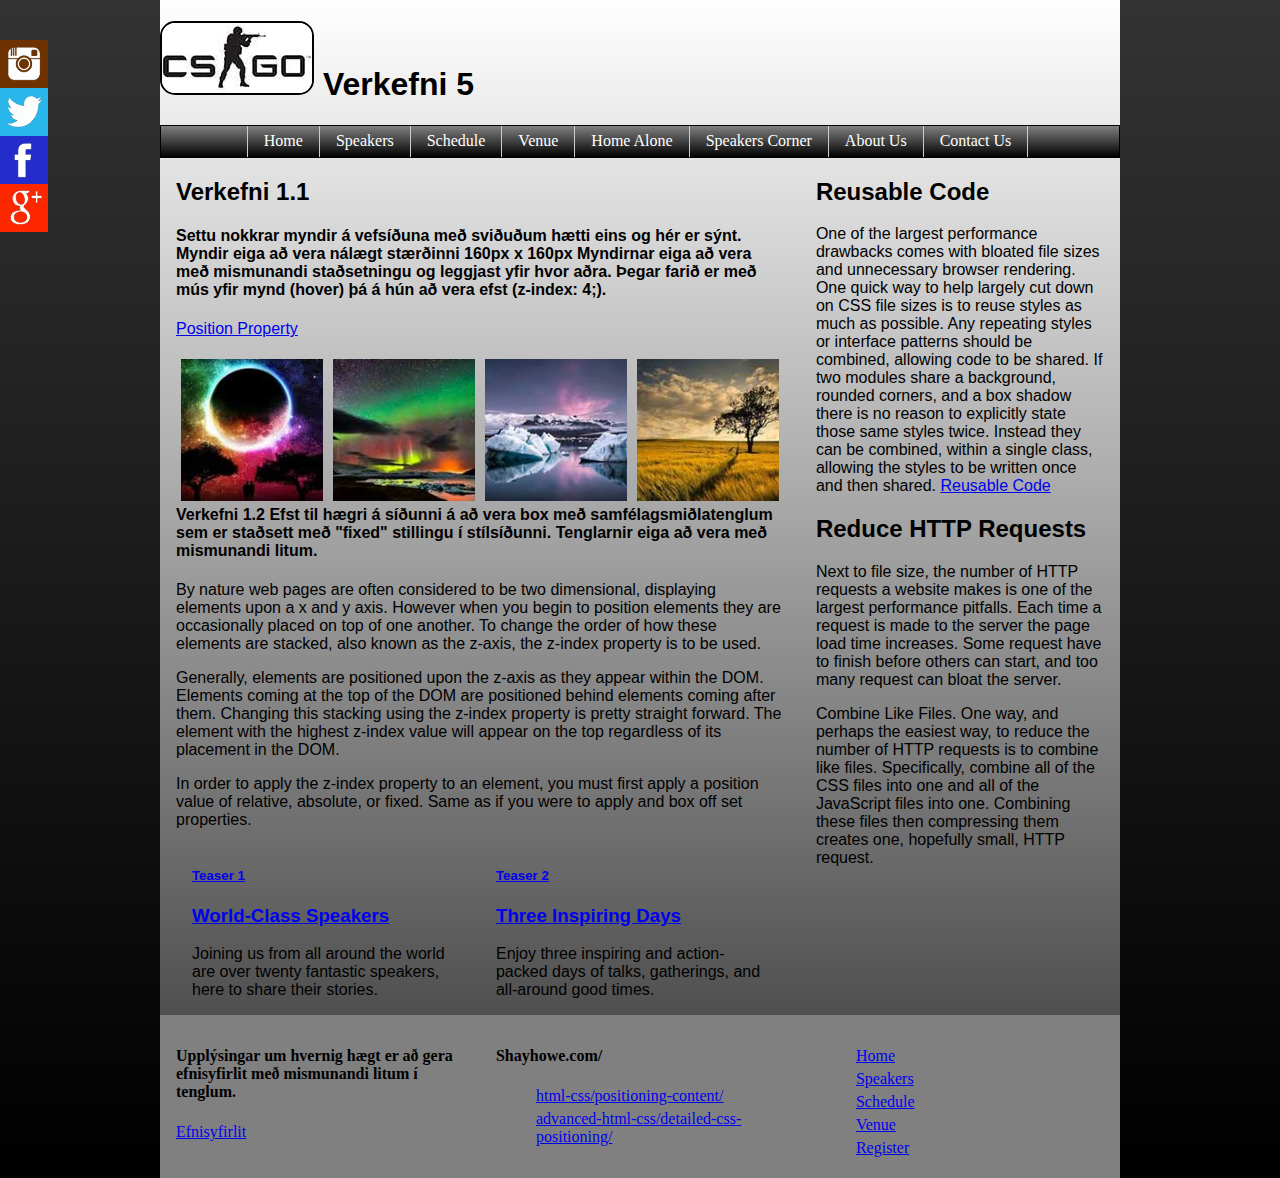
==== Verkefni-5/index.html @ 87a4f745 "Add files via upload" ====
<!DOCTYPE html>
<html lang="is">
    <head>
        <meta name="viewport" content="width=device-width, initial-scale=1">
        <meta charset="utf-8">
        <title>Verkefni 5</title>
        <link rel="stylesheet" href="normalize.css">
        <link rel="stylesheet" href="style.css">
    </head>
    <body>
        <div class="container">
            <header class="group">
                <h1 class="col-1"><img src="images/csgo-logo.jpg" class="logo"> Verkefni 5</h1>
            </header>
                <nav class="col-1"> 
                    <ul class="topmenu font">
                        <li><a href="index.html">Home</a></li>
                        <li><a href="speakers.html">Speakers</a></li>
                        <li><a href="schedule.html">Schedule</a></li>
                        <li><a href="venue.html">Venue</a></li>
                        <li><a href="homealone.html">Home Alone</a></li>
                        <li><a href="speakersC.html">Speakers Corner</a></li>
                        <li><a href="About.html">About Us</a></li>
                        <li><a href="contact.html">Contact Us</a></li>
                    </ul>
                </nav>
                <div class="topmenu_rb">
                    <input type="checkbox" id="toggle">
                    <label for="toggle">&#9776;</label>
                    <nav class="">
                      <ul>
                        <li><a href="index.html">Home</a></li>
                        <li><a href="speakers.html">Speakers</a></li>
                        <li><a href="schedule.html">Schedule</a></li>
                        <li><a href="venue.html">Venue</a></li>
                        <li><a href="homealone.html">Home Alone</a></li>
                        <li><a href="speakersC.html">Speakers Corner</a></li>
                        <li><a href="About.html">About Us</a></li>
                        <li><a href="contact.html">Contact Us</a></li>
                      </ul>
                    </nav>
                </div>
                
            <section class="group item">
                <article class="col-2-3"> 
                    <h2>Verkefni 1.1</h2>
                    <h4>Settu nokkrar myndir á vefsíðuna með sviðuðum hætti eins og hér er sýnt. Myndir eiga að vera nálægt stærðinni 160px x 160px Myndirnar eiga að vera með mismunandi staðsetningu og leggjast yfir hvor aðra. Þegar farið er með mús yfir mynd (hover) þá á hún að vera efst (z-index: 4;).</h4>
                    <p><a href="http://learn.shayhowe.com/advanced-html-css/detailed-css-positioning/#position-property">Position Property</a></p>
                    <div class="box-set">
                        <!-- Hér koma myndir -->
                        <img src="images/img.jpg" class="img-1">
                        <img src="images/img1.jpg" class="img-2">
                        <br>
                        <img src="images/img2.jpg" class="img-3">
                        <img src="images/img3.jpg" class="img-4">
                    </div>
                    <h4>Verkefni 1.2 Efst til hægri á síðunni á að vera box með samfélagsmiðlatenglum sem er staðsett með "fixed" stillingu í stílsíðunni. Tenglarnir eiga að vera með mismunandi litum.</h4>
                    <p>By nature web pages are often considered to be two dimensional, displaying elements upon a x and y axis. However when you begin to position elements they are occasionally placed on top of one another. To change the order of how these elements are stacked, also known as the z-axis, the z-index property is to be used.
                    </p><p>
                    Generally, elements are positioned upon the z-axis as they appear within the DOM. Elements coming at the top of the DOM are positioned behind elements coming after them. Changing this stacking using the z-index property is pretty straight forward. The element with the highest z-index value will appear on the top regardless of its placement in the DOM.
                    </p><p>
                    In order to apply the z-index property to an element, you must first apply a position value of relative, absolute, or fixed. Same as if you were to apply and box off set properties.
                    </p>
                    <section class="group">   <!-- Section Teasers start --> 
                        <div class="col-1-2">
                            <a href="speakers.html">
                            <h5>Teaser 1</h5>
                            <h3>World-Class Speakers</h3>
                            </a>
                            <p>Joining us from all around the world are over twenty fantastic speakers, here to share their stories.</p>
                        </div>
                        <div class="col-1-2">
                            <a href="schedule.html">
                            <h5>Teaser 2</h5>
                            <h3>Three Inspiring Days</h3>
                            </a>
                            <p>Enjoy three inspiring and action-packed days of talks, gatherings, and all-around good times.</p>
                        </div>
                    </section><!-- Section Teasers end -->
                </article>
                <aside class="col-1-3">
                    <h2>Reusable Code</h2>
                    <p>One of the largest performance drawbacks comes with bloated file sizes and unnecessary browser rendering. One quick way to help largely cut down on CSS file sizes is to reuse styles as much as possible. Any repeating styles or interface patterns should be combined, allowing code to be shared. If two modules share a background, rounded corners, and a box shadow there is no reason to explicitly state those same styles twice. Instead they can be combined, within a single class, allowing the styles to be written once and then shared. <a href="http://learn.shayhowe.com/advanced-html-css/performance-organization/#reusable-code">Reusable Code</a></p>
                    <h2>Reduce HTTP Requests</h2>
                    <p>Next to file size, the number of HTTP requests a website makes is one of the largest performance pitfalls. Each time a request is made to the server the page load time increases. Some request have to finish before others can start, and too many request can bloat the server.
                    </p><p>
                    Combine Like Files. One way, and perhaps the easiest way, to reduce the number of HTTP requests is to combine like files. Specifically, combine all of the CSS files into one and all of the JavaScript files into one. Combining these files then compressing them creates one, hopefully small, HTTP request.
                    </p>
                </aside>
            </section>

            <footer class="group font">
                <div class="col-1-3">
                    <h4>Upplýsingar um hvernig hægt er að gera efnisyfirlit með mismunandi litum í tenglum.</h4>
                    <a href="http://tympanus.net/codrops/2013/05/08/responsive-retina-ready-menu/">Efnisyfirlit</a>
                </div>
                <div class="col-1-3">
                    <h4>Shayhowe.com/</h4>
                    <ul> 
                        <li><a href="http://learn.shayhowe.com/html-css/positioning-content/">html-css/positioning-content/</a> </li>
                        <li><a href="http://learn.shayhowe.com/advanced-html-css/detailed-css-positioning/">advanced-html-css/detailed-css-positioning/</a> 
                        </li>
                    </ul>
                </div>
                <div class="col-1-3"> 
                    <ul>
                        <li><a href="index.html">Home</a></li>
                        <li><a href="speakers.html">Speakers</a></li>
                        <li><a href="schedule.html">Schedule</a></li>
                        <li><a href="venue.html">Venue</a></li>
                        <li><a href="register.html">Register</a></li>
                    </ul>
                </div>
            </footer>
        </div>
        <!-- Social Media Buttons -->
        <div class="logo-box">
            <div class="instagram"><a class="instagram" href="http://www.instagram.com" title="Instagram" id="instagram"></a></div>
            <div class="twitter"><a class="twitter" href="http://www.twitter.com" title="Twitter" id="twitter"></a></div>
            <div class="facebook"><a class="facebook" href="http://www.facebook.com" title="Facebook" id="facebook"></a></div>
            <div class="googleplus"><a class="googleplus" href="http://plus.google.com/" title="Google+" id="googleplus"></a></div>
        </div>
    </body>
</html>
---- Verkefni-5/style.css ----
/*
  ========================================
  Border box
  ========================================
*/

*,
*:before,
*:after {
  -webkit-box-sizing: border-box;
     -moz-box-sizing: border-box;
          box-sizing: border-box;
}
/*
  ========================================
  Clearfix
  ========================================
*/

.group:before,
.group:after {
  content: "";
  display: table;
}
.group:after {
  clear: both;
}
.group {
  clear: both;
  *zoom: 1;
}
/*
  ========================================
  Resposive Stuff
  ========================================
*/

  

/* mobile smaller then 30em*/
@media screen and (max-width: 30em) {
  /*þetta er comment*/
  .col-1-3{
    width: 100%;
  }

  .col-2-3 {
    width: 100%;
  }

  .col-1-2 {
    width: 100%;
  }

  .col-1{
    width: 100%
  }
  .topmenu{
      display: none;
  }
  .topmenu_rb{
    display: block;
  }
  input {
    display: none;
  }
  label,
  .topmenu_rb ul {
    border: 1px solid #cecfd5;
    border-radius: 6px;
  }
  label {
    color: #0087cc;
    cursor: pointer;
    display: inline-block;
    font-size: 18px;
    padding: 5px 9px;
    transition: all .15s ease;
  }
  label:hover {
    color: #ff7b29;
  }
  .topmenu_rb input:checked + label {
    box-shadow: inset 0 1px 2px rgba(0, 0, 0, 0.15);
    color: #9799a7;
  }
  .topmenu_rb nav {
    max-height: 0;
    overflow: hidden;
    transition: all .15s ease;
  }
  .topmenu_rb input:checked ~ nav {
    max-height: 700px;
  }
  .topmenu_rb ul {
    list-style: none;
    margin: 8px 0 0 0;
    padding: 0;
    width: 100%;
  }
  .topmenu_rb li {
    border-bottom: 1px solid #cecfd5;
  }
  .topmenu_rb li:last-child {
    border-bottom: 0;
  }
  .topmenu_rb a {
    color: #0087cc;
    display: block;
    padding: 6px 12px;
    text-decoration: none;
  }
  .topmenu_rb a:hover {
    color: #ff7b29;
  }
}
/*Smaller then 48em*/
@media screen and (min-width: 30em) {
  body {
    margin: 0 auto;
    width: 48em;
    background: linear-gradient(#333333, #000000);
  }
  /*þetta er comment*/
  .col-1-3{
    width: 100%;
  }

  .col-2-3 {
    width: 100%;
  }
  .col-1-2 {
    width: 50%;
    float: left;
  }
  .col-1{
    width: 100%
  }
 .topmenu{
    display: none;
  }
  .topmenu_rb{
    display: block;
  }
  input {
    display: none;
  }
  label,
  .topmenu_rb ul {
    border: 1px solid #cecfd5;
    border-radius: 6px;
  }
  label {
    color: #0087cc;
    cursor: pointer;
    display: inline-block;
    font-size: 18px;
    padding: 5px 9px;
    transition: all .15s ease;
  }
  label:hover {
    color: #ff7b29;
  }
  .topmenu_rb input:checked + label {
    box-shadow: inset 0 1px 2px rgba(0, 0, 0, 0.15);
    color: #9799a7;
  }
  .topmenu_rb nav {
    max-height: 0;
    overflow: hidden;
    transition: all .15s ease;
  }
  .topmenu_rb input:checked ~ nav {
    max-height: 500px;
  }
  .topmenu_rb ul {
    list-style: none;
    margin: 8px 0 0 0;
    padding: 0;
    width: 100%;
  }
  .topmenu_rb li {
    border-bottom: 1px solid #cecfd5;
  }
  .topmenu_rb li:last-child {
    border-bottom: 0;
  }
  .topmenu_rb a {
    color: #0087cc;
    display: block;
    padding: 6px 12px;
    text-decoration: none;
  }
  .topmenu_rb a:hover {
    color: #ff7b29;
  }
}
/*Smaller then 60*/
@media screen and (min-width: 48em) {
  body {
    margin: 0 auto;
    width: 60em;
    background: linear-gradient(#333333, #000000);
  }
  .col-1-3,
  .col-2-3,
  .col-1-2 {
    padding: 0 1em;
    float:left;
  }
  .col-1-3 {
    width: 33.33%;
  }
  .col-2-3 {
    width: 66.66%;
  }
  .col-1-2 {
    width: 50%;
  }
  .col-1{
    width: 100%
  }

  .topmenu_rb{
  display: none;
  }
  .topmenu{
    display: block;
  }
}

/*
  ========================================
  Base
  ========================================
*/
footer div, footer h4 {
  margin-top: 1em;
}
footer li, footer a{
  list-style: none;
  padding-bottom: 5px;
}
footer{
  background-color: grey;
}
header nav {
  margin-top: 1.3em;
}
/*
  ========================================
  Efnisyfirlit
  ========================================
*/
.topmenu {
  margin: 0;
  padding: 0;
  list-style: none;
  margin: 0;
  padding: 0;
  border: 1px black solid;
  text-align: center;
  background: linear-gradient(#808080, #000);
  position: relative;
}
.topmenu li {
  display: inline-block;
  list-style-type: none;
  padding: .4em 1em;
  border-left: 1px solid #ccc;
  border-right: 1px solid #ccc;
  display: inline-block;
  margin-left: -5px
}
.topmenu a
{
  color: white;
  text-decoration: none;
}
.topmenu a:hover
{
  color: lightgrey;
}
/*
  ========================================
  Box positions
  ========================================
*/
br{
  display: none;
}
.box-set
{
  height: 350px;
  position: relative;
  display: inline;
  box-sizing: border-box;
}
.img-1
{ 
  float: left;
  width: 25%;
  padding: 5px;
}
.img-2
{
  float: left;
  width: 25%;
  padding: 5px;
}
.img-3
{ 
  float: left;
  width: 25%;
  padding: 5px;
}
.img-4
{
  float: left;
  width: 25%;
  padding: 5px;
}
/*
  ========================================
  Social buttons
  ========================================
*/
.logo-box
{
  position: absolute;
  top: 40px;
  left: 0px;
  display: fixed;
}

.instagram
{
  display: block;
  position: relative;
  height: 3em;
  width: 3em;
  background: rgb(110, 50, 0) url('images/Logo.png') 0 0 no-repeat;
}

.twitter
{
  display: block;
  position: relative;
  height: 3em;
  width: 3em;
  background: rgb(40, 182, 235) url('images/Logo.png') 0 -3em no-repeat;
}

.facebook
{
  display: block;
  position: relative;
  height: 3em;
  width: 3em;
  background: rgb(36, 44, 203) url('images/Logo.png') 0 -6em no-repeat;
}

.googleplus
{
  display: block;
  position: relative;
  height: 3em;
  width: 3em;
  background: rgb(253, 40, 0) url('images/Logo.png') 0 -9em no-repeat;
}

.instagram:hover
{
  position: relative;
  height: 3em;
  width: 4em;
  background: rgb(170, 70, 0) url('images/Logo.png') 0.5em 0 no-repeat;
  transition: width .5s, background .8s;
}

.twitter:hover
{
  position: relative;
  height: 3em;
  width: 4em;
  background: rgb(35, 160, 210) url('images/Logo.png') 0.5em -3em no-repeat;
  transition: width .5s, background .8s;
}

.facebook:hover
{
  position: relative;
  height: 3em;
  width: 4em;
  background: rgb(36, 60, 270) url('images/Logo.png') 0.5em -6em no-repeat;
  transition: width .5s, background .8s;
}

.googleplus:hover
{
  position: relative;
  height: 3em;
  width: 4em;
  background: rgb(255, 69, 0) url('images/Logo.png') 0.5em -9em no-repeat;
  transition: width .5s, background .8s;
}
/*
  ========================================
  Font
  ========================================
*/
@font-face {
  font-family: 'icomoon';
  src:  url('fonts/icomoon.eot?379r8h');
  src:  url('fonts/icomoon.eot?379r8h#iefix') format('embedded-opentype'),
    url('fonts/icomoon.ttf?379r8h') format('truetype'),
    url('fonts/icomoon.woff?379r8h') format('woff'),
    url('fonts/icomoon.svg?379r8h#icomoon') format('svg');
  font-weight: normal;
  font-style: normal;
}

.font
{
  font-family: 'icomoon' !important;
  speak: none;
  font-style: normal;
  font-weight: normal;
  font-variant: normal;
  text-transform: none;
}

.logo
{
  border: 2px solid black;
  border-radius: 15px;
}

.container
{
  background: linear-gradient(#FFFFFF, #333333);
}
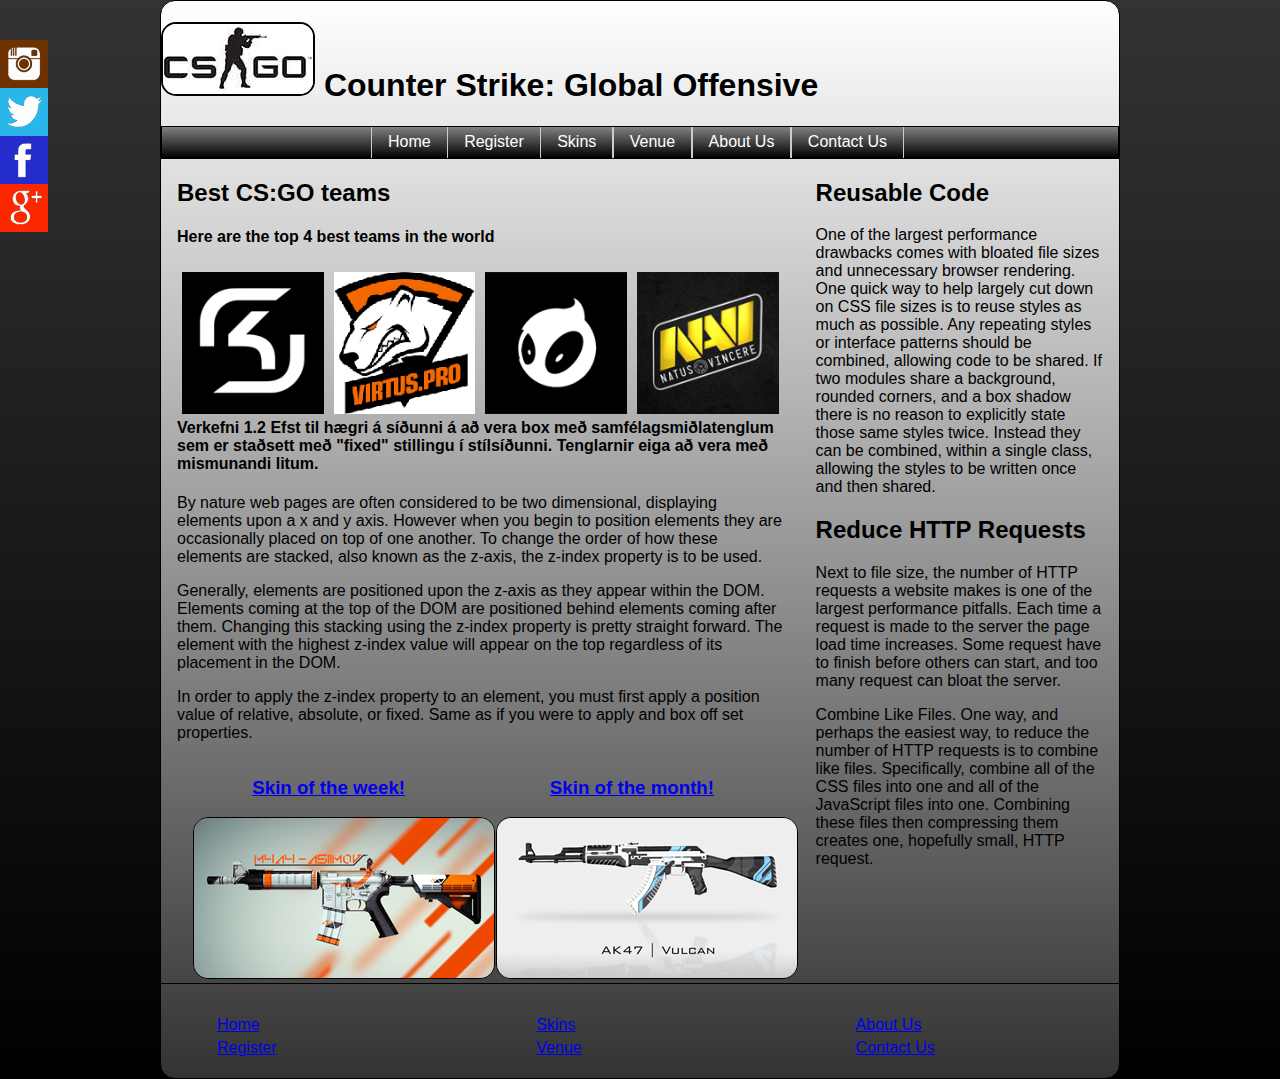
==== commit 77083cfb: "Add files via upload" ====
--- a/Verkefni-5/index.html
+++ b/Verkefni-5/index.html
@@ -10,16 +10,14 @@
     <body>
         <div class="container">
             <header class="group">
-                <h1 class="col-1"><img src="images/csgo-logo.jpg" class="logo"> Verkefni 5</h1>
+                <h1 class="col-1"><a href="index.html"><img src="images/csgo-logo.jpg" class="logo"></a> Counter Strike: Global Offensive</h1>
             </header>
                 <nav class="col-1"> 
                     <ul class="topmenu font">
                         <li><a href="index.html">Home</a></li>
-                        <li><a href="speakers.html">Speakers</a></li>
-                        <li><a href="schedule.html">Schedule</a></li>
+                        <li><a href="register.html">Register</a></li>
+                        <li><a href="skins.html">Skins</a></li>
                         <li><a href="venue.html">Venue</a></li>
-                        <li><a href="homealone.html">Home Alone</a></li>
-                        <li><a href="speakersC.html">Speakers Corner</a></li>
                         <li><a href="About.html">About Us</a></li>
                         <li><a href="contact.html">Contact Us</a></li>
                     </ul>
@@ -30,11 +28,9 @@
                     <nav class="">
                       <ul>
                         <li><a href="index.html">Home</a></li>
-                        <li><a href="speakers.html">Speakers</a></li>
-                        <li><a href="schedule.html">Schedule</a></li>
+                        <li><a href="register.html">Register</a></li>
+                        <li><a href="skins.html">Skins</a></li>
                         <li><a href="venue.html">Venue</a></li>
-                        <li><a href="homealone.html">Home Alone</a></li>
-                        <li><a href="speakersC.html">Speakers Corner</a></li>
                         <li><a href="About.html">About Us</a></li>
                         <li><a href="contact.html">Contact Us</a></li>
                       </ul>
@@ -43,16 +39,15 @@
                 
             <section class="group item">
                 <article class="col-2-3"> 
-                    <h2>Verkefni 1.1</h2>
-                    <h4>Settu nokkrar myndir á vefsíðuna með sviðuðum hætti eins og hér er sýnt. Myndir eiga að vera nálægt stærðinni 160px x 160px Myndirnar eiga að vera með mismunandi staðsetningu og leggjast yfir hvor aðra. Þegar farið er með mús yfir mynd (hover) þá á hún að vera efst (z-index: 4;).</h4>
-                    <p><a href="http://learn.shayhowe.com/advanced-html-css/detailed-css-positioning/#position-property">Position Property</a></p>
+                    <h2>Best CS:GO teams</h2>
+                    <h4>Here are the top 4 best teams in the world </h4>
                     <div class="box-set">
                         <!-- Hér koma myndir -->
-                        <img src="images/img.jpg" class="img-1">
-                        <img src="images/img1.jpg" class="img-2">
+                        <a href="http://wiki.teamliquid.net/counterstrike/SK_Gaming"><img src="images/SK-Logo.png" class="img-1"></a>
+                        <a href="http://wiki.teamliquid.net/counterstrike/Virtus.pro"><img src="images/VirtusPro-Logo.png" class="img-2"></a>
                         <br>
-                        <img src="images/img2.jpg" class="img-3">
-                        <img src="images/img3.jpg" class="img-4">
+                        <a href="http://wiki.teamliquid.net/counterstrike/Team_Dignitas"><img src="images/Dignitas-Logo.png" class="img-3"></a>
+                        <a href="http://wiki.teamliquid.net/counterstrike/Natus_Vincere"><img src="images/NatusVincere-Logo.png" class="img-4"></a>
                     </div>
                     <h4>Verkefni 1.2 Efst til hægri á síðunni á að vera box með samfélagsmiðlatenglum sem er staðsett með "fixed" stillingu í stílsíðunni. Tenglarnir eiga að vera með mismunandi litum.</h4>
                     <p>By nature web pages are often considered to be two dimensional, displaying elements upon a x and y axis. However when you begin to position elements they are occasionally placed on top of one another. To change the order of how these elements are stacked, also known as the z-axis, the z-index property is to be used.
@@ -63,24 +58,22 @@
                     </p>
                     <section class="group">   <!-- Section Teasers start --> 
                         <div class="col-1-2">
-                            <a href="speakers.html">
-                            <h5>Teaser 1</h5>
-                            <h3>World-Class Speakers</h3>
+                            <a href="skins.html">
+                            <h3>Skin of the week!</h3>
                             </a>
-                            <p>Joining us from all around the world are over twenty fantastic speakers, here to share their stories.</p>
+                            <a href="https://steamcommunity.com/market/listings/730/M4A4%20%7C%20Asiimov%20(Field-Tested)"><img src="images/M4A4-Asiimov.png"></a>
                         </div>
                         <div class="col-1-2">
-                            <a href="schedule.html">
-                            <h5>Teaser 2</h5>
-                            <h3>Three Inspiring Days</h3>
+                            <a href="skins.html">
+                            <h3>Skin of the month!</h3>
                             </a>
-                            <p>Enjoy three inspiring and action-packed days of talks, gatherings, and all-around good times.</p>
+                            <a href="https://steamcommunity.com/market/listings/730/AK-47%20%7C%20Vulcan%20(Factory%20New)"><img src="images/AK47-Vulcan.png"></a>
                         </div>
                     </section><!-- Section Teasers end -->
                 </article>
                 <aside class="col-1-3">
                     <h2>Reusable Code</h2>
-                    <p>One of the largest performance drawbacks comes with bloated file sizes and unnecessary browser rendering. One quick way to help largely cut down on CSS file sizes is to reuse styles as much as possible. Any repeating styles or interface patterns should be combined, allowing code to be shared. If two modules share a background, rounded corners, and a box shadow there is no reason to explicitly state those same styles twice. Instead they can be combined, within a single class, allowing the styles to be written once and then shared. <a href="http://learn.shayhowe.com/advanced-html-css/performance-organization/#reusable-code">Reusable Code</a></p>
+                    <p>One of the largest performance drawbacks comes with bloated file sizes and unnecessary browser rendering. One quick way to help largely cut down on CSS file sizes is to reuse styles as much as possible. Any repeating styles or interface patterns should be combined, allowing code to be shared. If two modules share a background, rounded corners, and a box shadow there is no reason to explicitly state those same styles twice. Instead they can be combined, within a single class, allowing the styles to be written once and then shared.</p>
                     <h2>Reduce HTTP Requests</h2>
                     <p>Next to file size, the number of HTTP requests a website makes is one of the largest performance pitfalls. Each time a request is made to the server the page load time increases. Some request have to finish before others can start, and too many request can bloat the server.
                     </p><p>
@@ -90,25 +83,22 @@
             </section>
 
             <footer class="group font">
-                <div class="col-1-3">
-                    <h4>Upplýsingar um hvernig hægt er að gera efnisyfirlit með mismunandi litum í tenglum.</h4>
-                    <a href="http://tympanus.net/codrops/2013/05/08/responsive-retina-ready-menu/">Efnisyfirlit</a>
-                </div>
-                <div class="col-1-3">
-                    <h4>Shayhowe.com/</h4>
-                    <ul> 
-                        <li><a href="http://learn.shayhowe.com/html-css/positioning-content/">html-css/positioning-content/</a> </li>
-                        <li><a href="http://learn.shayhowe.com/advanced-html-css/detailed-css-positioning/">advanced-html-css/detailed-css-positioning/</a> 
-                        </li>
+                <div class="col-1-3"> 
+                    <ul>
+                        <li><a href="index.html">Home</a></li>
+                        <li><a href="register.html">Register</a></li>
                     </ul>
                 </div>
                 <div class="col-1-3"> 
                     <ul>
-                        <li><a href="index.html">Home</a></li>
-                        <li><a href="speakers.html">Speakers</a></li>
-                        <li><a href="schedule.html">Schedule</a></li>
+                        <li><a href="skins.html">Skins</a></li>
                         <li><a href="venue.html">Venue</a></li>
-                        <li><a href="register.html">Register</a></li>
+                    </ul>
+                </div>
+                <div class="col-1-3"> 
+                    <ul>
+                        <li><a href="About.html">About Us</a></li>
+                        <li><a href="contact.html">Contact Us</a></li>
                     </ul>
                 </div>
             </footer>
--- a/Verkefni-5/style.css
+++ b/Verkefni-5/style.css
@@ -242,7 +242,8 @@
   padding-bottom: 5px;
 }
 footer{
-  background-color: grey;
+  /*background-color: grey;*/
+  border-top: 1px black solid;
 }
 header nav {
   margin-top: 1.3em;
@@ -420,16 +421,6 @@
   font-style: normal;
 }
 
-.font
-{
-  font-family: 'icomoon' !important;
-  speak: none;
-  font-style: normal;
-  font-weight: normal;
-  font-variant: normal;
-  text-transform: none;
-}
-
 .logo
 {
   border: 2px solid black;
@@ -439,4 +430,16 @@
 .container
 {
   background: linear-gradient(#FFFFFF, #333333);
+  border-radius: 15px;
+  border: 1px black solid;
+}
+
+.group .col-1-2
+{
+  text-align: center;
+}
+.group .col-1-2 img
+{
+  border: 1px black solid;
+  border-radius: 15px;
 }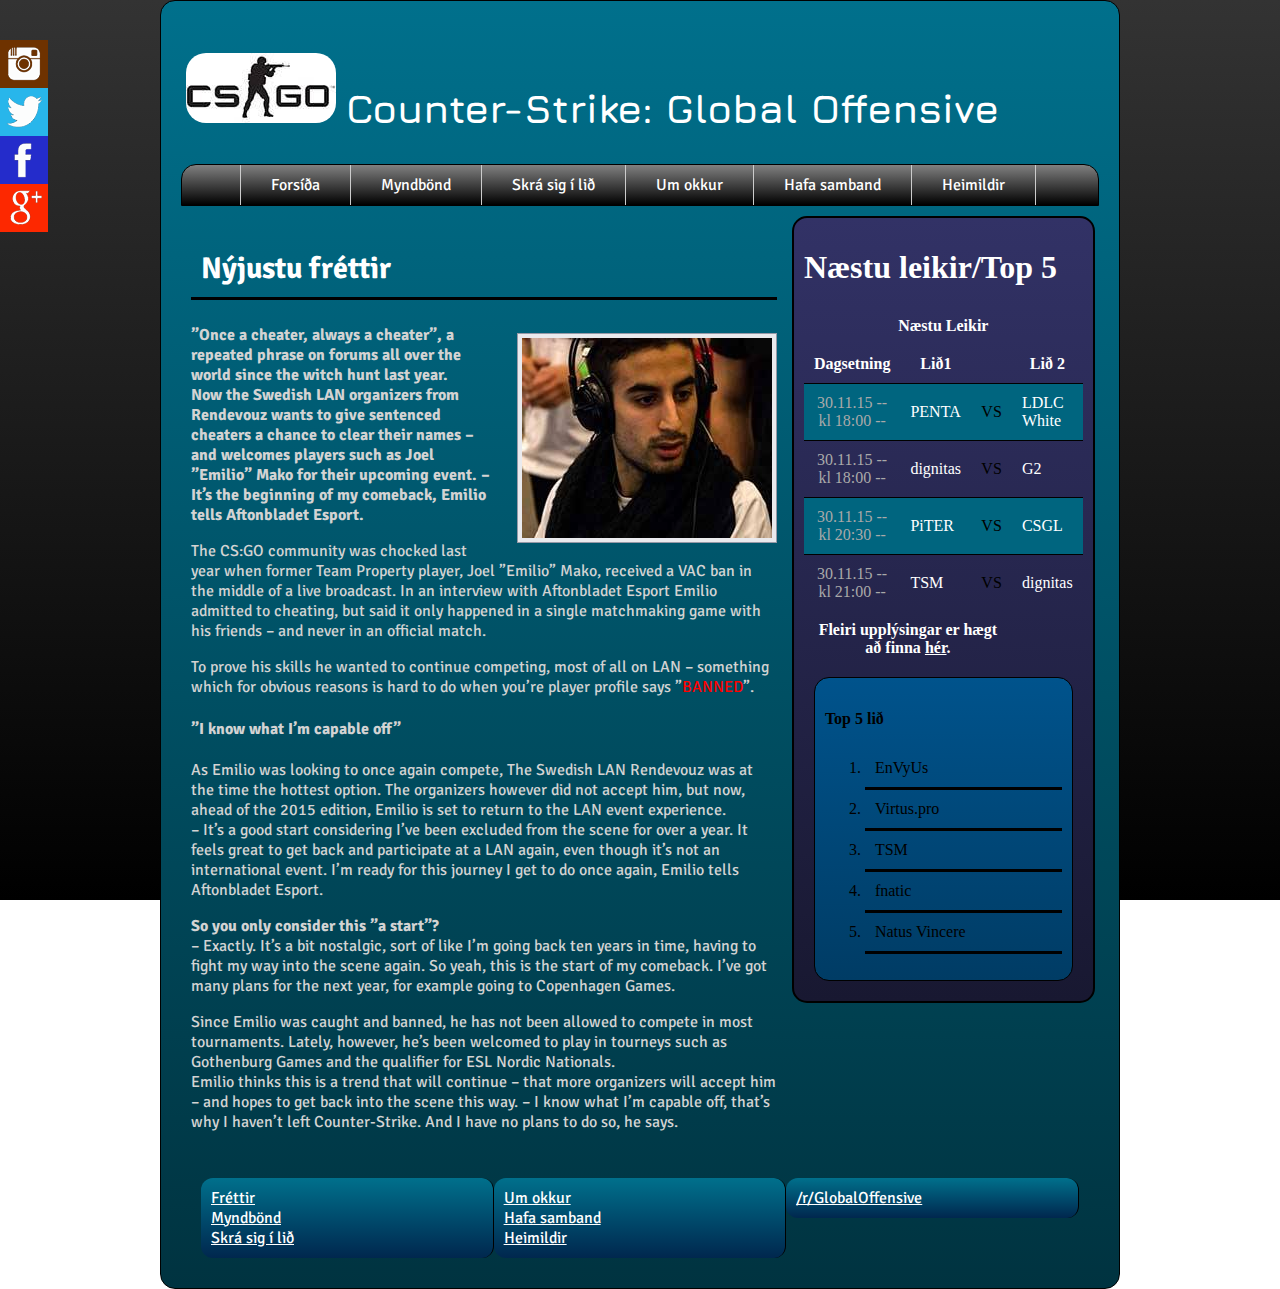
==== commit e95dc170: "Verkefni 5 sett inn" ====
--- a/Verkefni-5/index.html
+++ b/Verkefni-5/index.html
@@ -1,114 +1,147 @@
-<!DOCTYPE html>
-<html lang="is">
-    <head>
-        <meta name="viewport" content="width=device-width, initial-scale=1">
-        <meta charset="utf-8">
-        <title>Verkefni 5</title>
-        <link rel="stylesheet" href="normalize.css">
-        <link rel="stylesheet" href="style.css">
-    </head>
-    <body>
-        <div class="container">
-            <header class="group">
-                <h1 class="col-1"><a href="index.html"><img src="images/csgo-logo.jpg" class="logo"></a> Counter Strike: Global Offensive</h1>
-            </header>
-                <nav class="col-1"> 
-                    <ul class="topmenu font">
-                        <li><a href="index.html">Home</a></li>
-                        <li><a href="register.html">Register</a></li>
-                        <li><a href="skins.html">Skins</a></li>
-                        <li><a href="venue.html">Venue</a></li>
-                        <li><a href="About.html">About Us</a></li>
-                        <li><a href="contact.html">Contact Us</a></li>
-                    </ul>
-                </nav>
-                <div class="topmenu_rb">
-                    <input type="checkbox" id="toggle">
-                    <label for="toggle">&#9776;</label>
-                    <nav class="">
-                      <ul>
-                        <li><a href="index.html">Home</a></li>
-                        <li><a href="register.html">Register</a></li>
-                        <li><a href="skins.html">Skins</a></li>
-                        <li><a href="venue.html">Venue</a></li>
-                        <li><a href="About.html">About Us</a></li>
-                        <li><a href="contact.html">Contact Us</a></li>
-                      </ul>
-                    </nav>
-                </div>
-                
-            <section class="group item">
-                <article class="col-2-3"> 
-                    <h2>Best CS:GO teams</h2>
-                    <h4>Here are the top 4 best teams in the world </h4>
-                    <div class="box-set">
-                        <!-- Hér koma myndir -->
-                        <a href="http://wiki.teamliquid.net/counterstrike/SK_Gaming"><img src="images/SK-Logo.png" class="img-1"></a>
-                        <a href="http://wiki.teamliquid.net/counterstrike/Virtus.pro"><img src="images/VirtusPro-Logo.png" class="img-2"></a>
-                        <br>
-                        <a href="http://wiki.teamliquid.net/counterstrike/Team_Dignitas"><img src="images/Dignitas-Logo.png" class="img-3"></a>
-                        <a href="http://wiki.teamliquid.net/counterstrike/Natus_Vincere"><img src="images/NatusVincere-Logo.png" class="img-4"></a>
-                    </div>
-                    <h4>Verkefni 1.2 Efst til hægri á síðunni á að vera box með samfélagsmiðlatenglum sem er staðsett með "fixed" stillingu í stílsíðunni. Tenglarnir eiga að vera með mismunandi litum.</h4>
-                    <p>By nature web pages are often considered to be two dimensional, displaying elements upon a x and y axis. However when you begin to position elements they are occasionally placed on top of one another. To change the order of how these elements are stacked, also known as the z-axis, the z-index property is to be used.
-                    </p><p>
-                    Generally, elements are positioned upon the z-axis as they appear within the DOM. Elements coming at the top of the DOM are positioned behind elements coming after them. Changing this stacking using the z-index property is pretty straight forward. The element with the highest z-index value will appear on the top regardless of its placement in the DOM.
-                    </p><p>
-                    In order to apply the z-index property to an element, you must first apply a position value of relative, absolute, or fixed. Same as if you were to apply and box off set properties.
-                    </p>
-                    <section class="group">   <!-- Section Teasers start --> 
-                        <div class="col-1-2">
-                            <a href="skins.html">
-                            <h3>Skin of the week!</h3>
-                            </a>
-                            <a href="https://steamcommunity.com/market/listings/730/M4A4%20%7C%20Asiimov%20(Field-Tested)"><img src="images/M4A4-Asiimov.png"></a>
-                        </div>
-                        <div class="col-1-2">
-                            <a href="skins.html">
-                            <h3>Skin of the month!</h3>
-                            </a>
-                            <a href="https://steamcommunity.com/market/listings/730/AK-47%20%7C%20Vulcan%20(Factory%20New)"><img src="images/AK47-Vulcan.png"></a>
-                        </div>
-                    </section><!-- Section Teasers end -->
-                </article>
-                <aside class="col-1-3">
-                    <h2>Reusable Code</h2>
-                    <p>One of the largest performance drawbacks comes with bloated file sizes and unnecessary browser rendering. One quick way to help largely cut down on CSS file sizes is to reuse styles as much as possible. Any repeating styles or interface patterns should be combined, allowing code to be shared. If two modules share a background, rounded corners, and a box shadow there is no reason to explicitly state those same styles twice. Instead they can be combined, within a single class, allowing the styles to be written once and then shared.</p>
-                    <h2>Reduce HTTP Requests</h2>
-                    <p>Next to file size, the number of HTTP requests a website makes is one of the largest performance pitfalls. Each time a request is made to the server the page load time increases. Some request have to finish before others can start, and too many request can bloat the server.
-                    </p><p>
-                    Combine Like Files. One way, and perhaps the easiest way, to reduce the number of HTTP requests is to combine like files. Specifically, combine all of the CSS files into one and all of the JavaScript files into one. Combining these files then compressing them creates one, hopefully small, HTTP request.
-                    </p>
-                </aside>
-            </section>
-
-            <footer class="group font">
-                <div class="col-1-3"> 
-                    <ul>
-                        <li><a href="index.html">Home</a></li>
-                        <li><a href="register.html">Register</a></li>
-                    </ul>
-                </div>
-                <div class="col-1-3"> 
-                    <ul>
-                        <li><a href="skins.html">Skins</a></li>
-                        <li><a href="venue.html">Venue</a></li>
-                    </ul>
-                </div>
-                <div class="col-1-3"> 
-                    <ul>
-                        <li><a href="About.html">About Us</a></li>
-                        <li><a href="contact.html">Contact Us</a></li>
-                    </ul>
-                </div>
-            </footer>
-        </div>
-        <!-- Social Media Buttons -->
-        <div class="logo-box">
-            <div class="instagram"><a class="instagram" href="http://www.instagram.com" title="Instagram" id="instagram"></a></div>
-            <div class="twitter"><a class="twitter" href="http://www.twitter.com" title="Twitter" id="twitter"></a></div>
-            <div class="facebook"><a class="facebook" href="http://www.facebook.com" title="Facebook" id="facebook"></a></div>
-            <div class="googleplus"><a class="googleplus" href="http://plus.google.com/" title="Google+" id="googleplus"></a></div>
-        </div>
-    </body>
+<!--Rúnar Helgi Sigmarsson-->
+<!--Lokaverkefni-->
+<!DOCTYPE html>
+<html>
+	<head>
+		<meta charset="utf-8">
+		<title>Lokaverkefni - Forsíða</title>
+		<link rel="stylesheet" type="text/css" href="style.css">
+		<link href='https://fonts.googleapis.com/css?family=Signika' rel='stylesheet' type='text/css'>
+        <link href='https://fonts.googleapis.com/css?family=Jura&subset=latin,cyrillic' rel='stylesheet' type='text/css'>
+	</head>
+	<body>
+		<!--Container-->
+		<div class="container">
+			<!--Header með mynd-->
+			<header>
+				<h1><img src="csgo-logo.jpg">Counter-Strike: Global Offensive</h1>
+			</header>
+			<!--Nav bar-->
+			<nav class="nav-top">
+	            <ul>
+	                <li><a href="index.html">Forsíða</a></li>
+	                <li><a href="video.html">Myndbönd</a></li>
+	                <li><a href="register.html">Skrá sig í lið</a></li>
+	                <li><a href="about.html">Um okkur</a></li>
+	                <li><a href="contact.html">Hafa samband</a></li>
+	                <li><a href="source.html">Heimildir</a></li>
+	            </ul>
+	        </nav>
+	        <!--Section-->
+	        <section>
+	        	<!--Article-->
+	        	<article class="col_2-3">
+	        		<h2 class="border-bottom">Nýjustu fréttir</h2>
+	        		<!--Mynd-->
+	        		<img src="emilio.jpg">
+	        		<p><strong>”Once a cheater, always a cheater”, a repeated phrase on forums all over the world since the witch hunt last year.<br>
+					Now the Swedish LAN organizers from Rendevouz wants to give sentenced cheaters a chance to clear their names – and welcomes players such as Joel ”Emilio” Mako for their upcoming event.
+					– It’s the beginning of my comeback, Emilio tells Aftonbladet Esport.</strong></p>
+
+					<p>The CS:GO community was chocked last year when former Team Property player, Joel ”Emilio” Mako, received a VAC ban in the middle of a live broadcast. In an interview with Aftonbladet Esport Emilio admitted to cheating, but said it only happened in a single matchmaking game with his friends – and never in an official match.</p>
+
+					<p>To prove his skills he wanted to continue competing, most of all on LAN – something which for obvious reasons is hard to do when you’re player profile says ”<span class="red-text">BANNED</span>”.</p>
+
+					<h4><strong>”I know what I’m capable off”</strong></h4>
+
+					<p>As Emilio was looking to once again compete, The Swedish LAN Rendevouz was at the time the hottest option. The organizers however did not accept him, but now, ahead of the 2015 edition, Emilio is set to return to the LAN event experience.<br>
+					– It’s a good start considering I’ve been excluded from the scene for over a year. It feels great to get back and participate at a LAN again, even though it’s not an international event. I’m ready for this journey I get to do once again, Emilio tells Aftonbladet Esport.</p>
+
+					<p><strong>So you only consider this ”a start”?</strong><br>
+					– Exactly. It’s a bit nostalgic, sort of like I’m going back ten years in time, having to fight my way into the scene again. So yeah, this is the start of my comeback. I’ve got many plans for the next year, for example going to Copenhagen Games.</p>
+
+					<p>Since Emilio was caught and banned, he has not been allowed to compete in most tournaments. Lately, however, he’s been welcomed to play in tourneys such as Gothenburg Games and the qualifier for ESL Nordic Nationals.<br>
+					Emilio thinks this is a trend that will continue – that more organizers will accept him – and hopes to get back into the scene this way.
+					– I know what I’m capable off, that’s why I haven’t left Counter-Strike. And I have no plans to do so, he says.</p>
+	        	</article>
+	        	<!--Aside-->
+	        	<aside class="col_1-3">
+	        		<h1>Næstu leikir/Top 5</h1>
+	        		<!--Table-->
+	        		<section>
+		        		<table>
+		        			<thead>
+		        				<tr>
+		        					<th colspan="4">Næstu Leikir</th>
+		        				</tr>
+		        			</thead>
+		        			<tbody>
+			        			<tr>
+			        				<th>Dagsetning</th>
+		                            <th>Lið1</th>
+		                            <th></th>
+		                            <th>Lið 2</th>
+		                        </tr>
+		        				<tr>
+		        					<td>30.11.15 -- kl 18:00 --</td>
+		        					<td>PENTA</td>
+		        					<td>VS</td>
+		        					<td>LDLC White</td>
+		        				</tr>
+		        				<tr>
+		        					<td>30.11.15 -- kl 18:00 --</td>
+		        					<td>dignitas</td>
+		        					<td>VS</td>
+		        					<td>G2</td>
+		        				</tr>
+		        				<tr>
+		        					<td>30.11.15 -- kl 20:30 --</td>
+		        					<td>PiTER</td>
+		        					<td>VS</td>
+		        					<td>CSGL</td>
+		        				</tr>
+		        				<tr>
+		        					<td>30.11.15 -- kl 21:00 --</td>
+		        					<td>TSM</td>
+		        					<td>VS</td>
+		        					<td>dignitas</td>
+		        				</tr>
+		        			</tbody>
+		        			<tfoot>
+		                        <tr>
+		                            <th colspan="3">Fleiri upplýsingar er hægt að finna <a href="http://www.hltv.org/?ref=logo" class="table_link">hér</a>.</th>
+		                        </tr>
+	                    	</tfoot>
+	        			</table>
+	        			<!--Top 5-->
+	        			<div class="col_team-as">
+	        				<h4>Top 5 lið</h4>
+	        				<ol>
+		        				<li class="border-bottom">EnVyUs</li>
+		        				<li class="border-bottom">Virtus.pro</li>
+		        				<li class="border-bottom">TSM</li>
+		        				<li class="border-bottom">fnatic</li>
+		        				<li class="border-bottom">Natus Vincere</li>
+	        				</ol>
+	        			</div>
+	        		</section>
+	        	</aside>
+	        </section>
+	        <!--Footer-->
+	        <footer>
+	        	<!--Nav bar bottom-->
+	            <nav class="nav-bottom">
+	                <ul> 
+	                    <li><a href="index.html">Fréttir</a></li>
+	                    <li><a href="video.html">Myndbönd</a></li>
+		                <li><a href="register.html">Skrá sig í lið</a></li>
+	                </ul>
+	                <ul>
+	                    <li><a href="about.html">Um okkur</a></li>
+		                <li><a href="contact.html">Hafa samband</a></li>
+		                <li><a href="source.html">Heimildir</a></li>
+	                </ul>
+	                <ul>
+	                    <li><a href="https://www.reddit.com/r/GlobalOffensive/">/r/GlobalOffensive</a></li>
+	                </ul>
+	            </nav>
+	        </footer>
+		</div>
+		<div class="logo-box">
+            <div class="instagram"><a class="instagram" href="http://www.instagram.com" title="Instagram" id="instagram"></a></div>
+            <div class="twitter"><a class="twitter" href="http://www.twitter.com" title="Twitter" id="twitter"></a></div>
+            <div class="facebook"><a class="facebook" href="http://www.facebook.com" title="Facebook" id="facebook"></a></div>
+            <div class="googleplus"><a class="googleplus" href="http://plus.google.com/" title="Google+" id="googleplus"></a></div>
+        </div>
+	</body>
 </html>--- a/Verkefni-5/style.css
+++ b/Verkefni-5/style.css
@@ -1,445 +1,332 @@
-/*
-  ========================================
-  Border box
-  ========================================
-*/
-
-*,
-*:before,
-*:after {
-  -webkit-box-sizing: border-box;
-     -moz-box-sizing: border-box;
-          box-sizing: border-box;
-}
-/*
-  ========================================
-  Clearfix
-  ========================================
-*/
-
-.group:before,
-.group:after {
-  content: "";
-  display: table;
-}
-.group:after {
-  clear: both;
-}
-.group {
-  clear: both;
-  *zoom: 1;
-}
-/*
-  ========================================
-  Resposive Stuff
-  ========================================
-*/
-
-  
-
-/* mobile smaller then 30em*/
-@media screen and (max-width: 30em) {
-  /*þetta er comment*/
-  .col-1-3{
-    width: 100%;
-  }
-
-  .col-2-3 {
-    width: 100%;
-  }
-
-  .col-1-2 {
-    width: 100%;
-  }
-
-  .col-1{
-    width: 100%
-  }
-  .topmenu{
-      display: none;
-  }
-  .topmenu_rb{
-    display: block;
-  }
-  input {
-    display: none;
-  }
-  label,
-  .topmenu_rb ul {
-    border: 1px solid #cecfd5;
-    border-radius: 6px;
-  }
-  label {
-    color: #0087cc;
-    cursor: pointer;
-    display: inline-block;
-    font-size: 18px;
-    padding: 5px 9px;
-    transition: all .15s ease;
-  }
-  label:hover {
-    color: #ff7b29;
-  }
-  .topmenu_rb input:checked + label {
-    box-shadow: inset 0 1px 2px rgba(0, 0, 0, 0.15);
-    color: #9799a7;
-  }
-  .topmenu_rb nav {
-    max-height: 0;
-    overflow: hidden;
-    transition: all .15s ease;
-  }
-  .topmenu_rb input:checked ~ nav {
-    max-height: 700px;
-  }
-  .topmenu_rb ul {
-    list-style: none;
-    margin: 8px 0 0 0;
-    padding: 0;
-    width: 100%;
-  }
-  .topmenu_rb li {
-    border-bottom: 1px solid #cecfd5;
-  }
-  .topmenu_rb li:last-child {
-    border-bottom: 0;
-  }
-  .topmenu_rb a {
-    color: #0087cc;
-    display: block;
-    padding: 6px 12px;
-    text-decoration: none;
-  }
-  .topmenu_rb a:hover {
-    color: #ff7b29;
-  }
-}
-/*Smaller then 48em*/
-@media screen and (min-width: 30em) {
-  body {
-    margin: 0 auto;
-    width: 48em;
-    background: linear-gradient(#333333, #000000);
-  }
-  /*þetta er comment*/
-  .col-1-3{
-    width: 100%;
-  }
-
-  .col-2-3 {
-    width: 100%;
-  }
-  .col-1-2 {
-    width: 50%;
-    float: left;
-  }
-  .col-1{
-    width: 100%
-  }
- .topmenu{
-    display: none;
-  }
-  .topmenu_rb{
-    display: block;
-  }
-  input {
-    display: none;
-  }
-  label,
-  .topmenu_rb ul {
-    border: 1px solid #cecfd5;
-    border-radius: 6px;
-  }
-  label {
-    color: #0087cc;
-    cursor: pointer;
-    display: inline-block;
-    font-size: 18px;
-    padding: 5px 9px;
-    transition: all .15s ease;
-  }
-  label:hover {
-    color: #ff7b29;
-  }
-  .topmenu_rb input:checked + label {
-    box-shadow: inset 0 1px 2px rgba(0, 0, 0, 0.15);
-    color: #9799a7;
-  }
-  .topmenu_rb nav {
-    max-height: 0;
-    overflow: hidden;
-    transition: all .15s ease;
-  }
-  .topmenu_rb input:checked ~ nav {
-    max-height: 500px;
-  }
-  .topmenu_rb ul {
-    list-style: none;
-    margin: 8px 0 0 0;
-    padding: 0;
-    width: 100%;
-  }
-  .topmenu_rb li {
-    border-bottom: 1px solid #cecfd5;
-  }
-  .topmenu_rb li:last-child {
-    border-bottom: 0;
-  }
-  .topmenu_rb a {
-    color: #0087cc;
-    display: block;
-    padding: 6px 12px;
-    text-decoration: none;
-  }
-  .topmenu_rb a:hover {
-    color: #ff7b29;
-  }
-}
-/*Smaller then 60*/
-@media screen and (min-width: 48em) {
-  body {
-    margin: 0 auto;
-    width: 60em;
-    background: linear-gradient(#333333, #000000);
-  }
-  .col-1-3,
-  .col-2-3,
-  .col-1-2 {
-    padding: 0 1em;
-    float:left;
-  }
-  .col-1-3 {
-    width: 33.33%;
-  }
-  .col-2-3 {
-    width: 66.66%;
-  }
-  .col-1-2 {
-    width: 50%;
-  }
-  .col-1{
-    width: 100%
-  }
-
-  .topmenu_rb{
-  display: none;
-  }
-  .topmenu{
-    display: block;
-  }
-}
-
-/*
-  ========================================
-  Base
-  ========================================
-*/
-footer div, footer h4 {
-  margin-top: 1em;
-}
-footer li, footer a{
-  list-style: none;
-  padding-bottom: 5px;
-}
-footer{
-  /*background-color: grey;*/
-  border-top: 1px black solid;
-}
-header nav {
-  margin-top: 1.3em;
-}
-/*
-  ========================================
-  Efnisyfirlit
-  ========================================
-*/
-.topmenu {
-  margin: 0;
-  padding: 0;
-  list-style: none;
-  margin: 0;
-  padding: 0;
-  border: 1px black solid;
-  text-align: center;
-  background: linear-gradient(#808080, #000);
-  position: relative;
-}
-.topmenu li {
-  display: inline-block;
-  list-style-type: none;
-  padding: .4em 1em;
-  border-left: 1px solid #ccc;
-  border-right: 1px solid #ccc;
-  display: inline-block;
-  margin-left: -5px
-}
-.topmenu a
-{
-  color: white;
-  text-decoration: none;
-}
-.topmenu a:hover
-{
-  color: lightgrey;
-}
-/*
-  ========================================
-  Box positions
-  ========================================
-*/
-br{
-  display: none;
-}
-.box-set
-{
-  height: 350px;
-  position: relative;
-  display: inline;
-  box-sizing: border-box;
-}
-.img-1
-{ 
-  float: left;
-  width: 25%;
-  padding: 5px;
-}
-.img-2
-{
-  float: left;
-  width: 25%;
-  padding: 5px;
-}
-.img-3
-{ 
-  float: left;
-  width: 25%;
-  padding: 5px;
-}
-.img-4
-{
-  float: left;
-  width: 25%;
-  padding: 5px;
-}
-/*
-  ========================================
-  Social buttons
-  ========================================
-*/
-.logo-box
-{
-  position: absolute;
-  top: 40px;
-  left: 0px;
-  display: fixed;
-}
-
-.instagram
-{
-  display: block;
-  position: relative;
-  height: 3em;
-  width: 3em;
-  background: rgb(110, 50, 0) url('images/Logo.png') 0 0 no-repeat;
-}
-
-.twitter
-{
-  display: block;
-  position: relative;
-  height: 3em;
-  width: 3em;
-  background: rgb(40, 182, 235) url('images/Logo.png') 0 -3em no-repeat;
-}
-
-.facebook
-{
-  display: block;
-  position: relative;
-  height: 3em;
-  width: 3em;
-  background: rgb(36, 44, 203) url('images/Logo.png') 0 -6em no-repeat;
-}
-
-.googleplus
-{
-  display: block;
-  position: relative;
-  height: 3em;
-  width: 3em;
-  background: rgb(253, 40, 0) url('images/Logo.png') 0 -9em no-repeat;
-}
-
-.instagram:hover
-{
-  position: relative;
-  height: 3em;
-  width: 4em;
-  background: rgb(170, 70, 0) url('images/Logo.png') 0.5em 0 no-repeat;
-  transition: width .5s, background .8s;
-}
-
-.twitter:hover
-{
-  position: relative;
-  height: 3em;
-  width: 4em;
-  background: rgb(35, 160, 210) url('images/Logo.png') 0.5em -3em no-repeat;
-  transition: width .5s, background .8s;
-}
-
-.facebook:hover
-{
-  position: relative;
-  height: 3em;
-  width: 4em;
-  background: rgb(36, 60, 270) url('images/Logo.png') 0.5em -6em no-repeat;
-  transition: width .5s, background .8s;
-}
-
-.googleplus:hover
-{
-  position: relative;
-  height: 3em;
-  width: 4em;
-  background: rgb(255, 69, 0) url('images/Logo.png') 0.5em -9em no-repeat;
-  transition: width .5s, background .8s;
-}
-/*
-  ========================================
-  Font
-  ========================================
-*/
-@font-face {
-  font-family: 'icomoon';
-  src:  url('fonts/icomoon.eot?379r8h');
-  src:  url('fonts/icomoon.eot?379r8h#iefix') format('embedded-opentype'),
-    url('fonts/icomoon.ttf?379r8h') format('truetype'),
-    url('fonts/icomoon.woff?379r8h') format('woff'),
-    url('fonts/icomoon.svg?379r8h#icomoon') format('svg');
-  font-weight: normal;
-  font-style: normal;
-}
-
-.logo
-{
-  border: 2px solid black;
-  border-radius: 15px;
-}
-
-.container
-{
-  background: linear-gradient(#FFFFFF, #333333);
-  border-radius: 15px;
-  border: 1px black solid;
-}
-
-.group .col-1-2
-{
-  text-align: center;
-}
-.group .col-1-2 img
-{
-  border: 1px black solid;
-  border-radius: 15px;
+/**********************************************************************************/
+/*TOP*/
+/**********************************************************************************/
+body
+{
+	width: 960px;
+	margin: auto;
+ 	background: linear-gradient(#333333, #000000);
+  	background-attachment: fixed;
+}
+
+header
+{
+	font-family: "Jura";
+	font-size: 20px;
+	padding: 5px;
+	color: white;
+}
+
+header img
+{
+	margin-right: 10px;
+	border-radius: 20px;
+}
+
+.nav-top ul
+{
+	list-style: none;
+	margin: 0;
+	padding: 0;
+	border: 1px black solid;
+	text-align: center;
+	background: linear-gradient(#808080, #000);
+	border-top-left-radius: 15px;
+	border-top-right-radius: 15px;
+}
+
+.nav-top li
+{
+	border-left: 1px solid #ccc;
+	border-right: 1px solid #ccc;
+	display: inline-block;
+	margin-left: -5px
+}
+
+.nav-top a
+{
+	display: inline-block;
+	padding: 10px 30px;
+	color: white;
+	text-decoration: none;
+	font-size: 16px;
+	font-family: "Signika";
+}
+
+.nav-top a:hover
+{
+	color: white;
+	background: linear-gradient(to bottom, #a0a0a0, #404040);
+}
+
+.nav-top a:active
+{
+	color: grey;
+	background: linear-gradient(#fff, #000);
+}
+/**********************************************************************************/
+/*MIDDLE*/
+/**********************************************************************************/
+article
+{
+	padding: 10px;
+	border-radius: 15px;
+	margin-bottom: 10px;
+	margin-right: 5px;
+	color: lightgrey;
+	font-family: "Signika";
+}
+
+article h2
+{
+	font-size: 30px;
+	color: white;
+	font-family: "Signika";
+}
+
+article img
+{
+	background: #eaeaed;
+ 	border: 1px solid #9799a7;
+  	float: right;
+  	margin: 8px 0 0 20px;
+  	padding: 4px;
+}
+
+aside
+{
+	border: 2px black solid;
+	padding: 10px;
+	border-radius: 15px;
+	background: linear-gradient(#323266, #181831);
+	color: white;
+	margin-top: 10px;
+}
+
+.col_team-as
+{
+	border: 1px black solid;
+	border-radius: 15px;
+	padding: 10px;
+	margin: 10px;
+	background: linear-gradient(#00538C, #003C65);
+	color: black;
+}
+
+.red-text
+{
+	color: red;
+}
+
+.col_2-3
+{
+	width: 66%;
+	float: left;
+	box-sizing: border-box;
+}
+
+.col_1-3
+{
+	width: 33%;
+	float: left;
+	box-sizing: border-box;
+}
+
+.border-bottom
+{
+	border-bottom: 3px solid black;
+	padding: 10px;
+}
+
+.border_bottom
+{
+	border-bottom: 3px solid black;
+	padding: 5px;
+}
+
+/*TABLE*/
+
+table
+{
+	border-collapse: collapse;
+}
+
+td, th
+{
+	width: 120px;
+	padding:10px;
+}
+
+tbody tr:nth-child(2n)
+{
+	border-top: 1px solid black;
+	border-bottom: 1px solid black;
+	background-color: #00657F;
+}
+
+tr td:nth-child(1)
+{
+	text-align: center;
+	color: darkgrey;
+}
+
+tr td:nth-child(3)
+{
+	text-align: center;
+	color: black;
+}
+
+.table_text_size
+{
+	font-size: 25px;
+}
+
+.table_link
+{
+	color: white;
+}
+/**********************************************************************************/
+/*BOTTOM*/
+/**********************************************************************************/
+footer
+{
+	clear: both;
+	overflow: auto;
+	padding: 10px 20px;
+	font-family: "Signika";
+}
+
+footer ul
+{
+	width: 33.33%;
+	float: left;
+	list-style: none;
+	margin: 0;
+	padding: 10px;
+	border-right: 1px solid black;
+	box-sizing: border-box;
+	background: linear-gradient(#00708C, #00274E);
+	border-radius: 12px;
+}
+
+footer a
+{
+	color: white;
+}
+
+.nav-bottom ul
+{
+	text-decoration: none;
+	list-style: none;
+}
+
+.nav-bottom a
+{
+	color: white;
+}
+
+.nav-bottom a:hover
+{
+	color: lightgrey;
+}
+
+.nav-bottom a:active
+{
+	color: grey;
+	font-size: 15px;
+}
+/**********************************************************************************/
+/*Container*/
+/**********************************************************************************/
+.container
+{
+	background: linear-gradient(#00708C, #003340);
+	padding: 20px;
+	border: 1px black solid;
+	border-radius: 15px;
+}
+
+/*
+  ========================================
+  Social buttons
+  ========================================
+*/
+.logo-box
+{
+  position: absolute;
+  top: 40px;
+  left: 0px;
+  display: fixed;
+}
+
+.instagram
+{
+  display: block;
+  position: relative;
+  height: 3em;
+  width: 3em;
+  background: rgb(110, 50, 0) url('images/Logo.png') 0 0 no-repeat;
+}
+
+.twitter
+{
+  display: block;
+  position: relative;
+  height: 3em;
+  width: 3em;
+  background: rgb(40, 182, 235) url('images/Logo.png') 0 -3em no-repeat;
+}
+
+.facebook
+{
+  display: block;
+  position: relative;
+  height: 3em;
+  width: 3em;
+  background: rgb(36, 44, 203) url('images/Logo.png') 0 -6em no-repeat;
+}
+
+.googleplus
+{
+  display: block;
+  position: relative;
+  height: 3em;
+  width: 3em;
+  background: rgb(253, 40, 0) url('images/Logo.png') 0 -9em no-repeat;
+}
+
+.instagram:hover
+{
+  position: relative;
+  height: 3em;
+  width: 4em;
+  background: rgb(170, 70, 0) url('images/Logo.png') 0.5em 0 no-repeat;
+  transition: width .5s, background .8s;
+}
+
+.twitter:hover
+{
+  position: relative;
+  height: 3em;
+  width: 4em;
+  background: rgb(35, 160, 210) url('images/Logo.png') 0.5em -3em no-repeat;
+  transition: width .5s, background .8s;
+}
+
+.facebook:hover
+{
+  position: relative;
+  height: 3em;
+  width: 4em;
+  background: rgb(36, 60, 270) url('images/Logo.png') 0.5em -6em no-repeat;
+  transition: width .5s, background .8s;
+}
+
+.googleplus:hover
+{
+  position: relative;
+  height: 3em;
+  width: 4em;
+  background: rgb(255, 69, 0) url('images/Logo.png') 0.5em -9em no-repeat;
+  transition: width .5s, background .8s;
 }